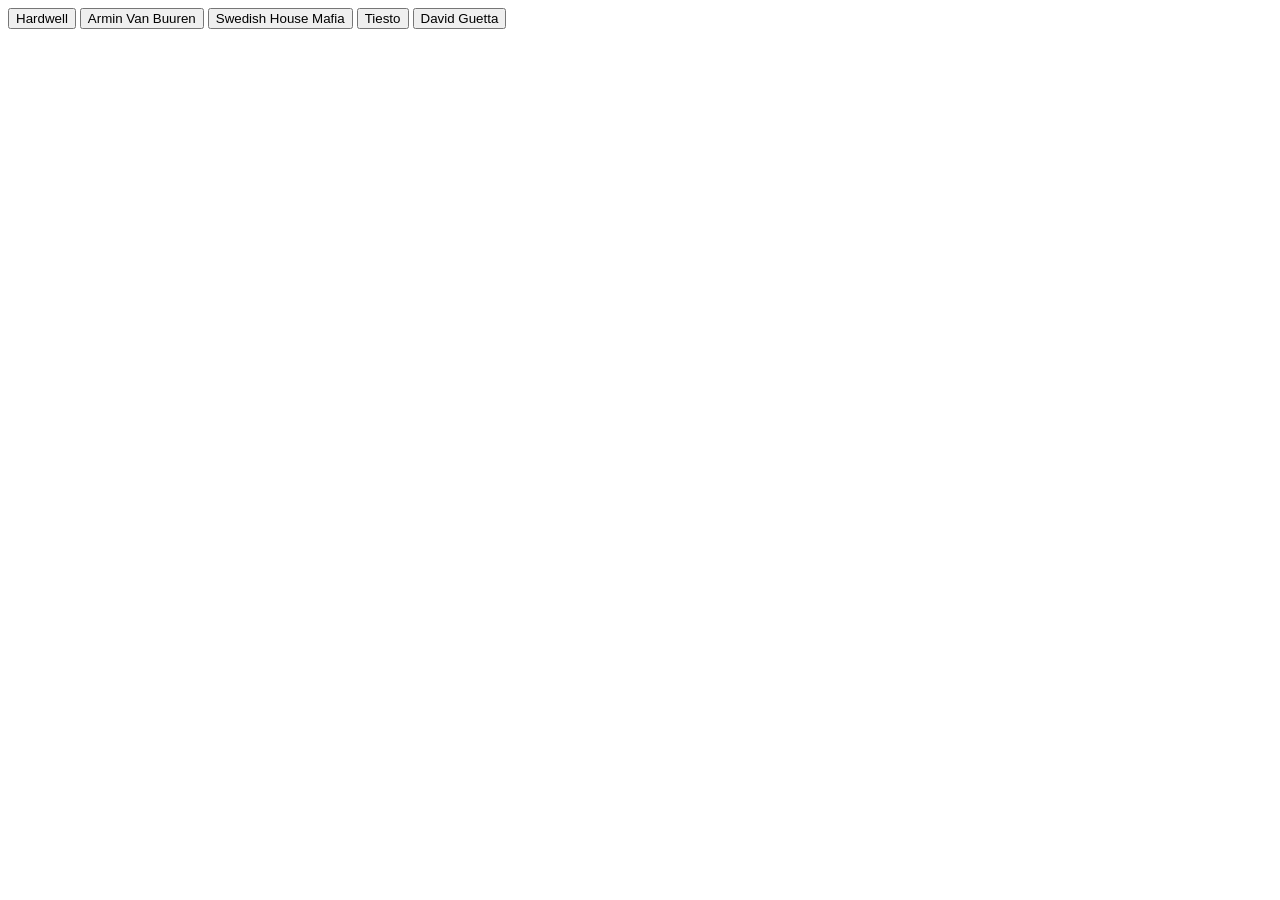
==== week-06.html @ e5790fd2 "Initial commits" ====
<!DOCTYPE html>
<html lang="en">

<head>
  <meta charset="utf-8">
  <title>Giphy</title>
</head>

<body>
  <div id="buttons">
    
    <button data-person="hardwell">
      Hardwell
    </button>
    <button data-person="armin van buuren">
      Armin Van Buuren
    </button>

    <button data-person="swedish house mafia">
      Swedish House Mafia
    </button>

    <button data-person="tiesto">
      Tiesto
    </button>

    <button data-person="david guetta">
      David Guetta
    </button>
    
  </div>

  <div id="gifs-appear-here">
  </div>

  <script src="https://cdnjs.cloudflare.com/ajax/libs/jquery/3.2.1/jquery.min.js"></script>
  <script type="text/javascript">
    $("button").on("click", function() {
      var person = $(this).attr("data-person");
      var queryURL = "https://api.giphy.com/v1/gifs/search?q=" +
        person + "&api_key=dc6zaTOxFJmzC&limit=10";

      $.ajax({
        url: queryURL,
        method: "GET"
      })
        .then(function(response) {
          var results = response.data;

          for (var i = 0; i < results.length; i++) {
            var gifDiv = $("<div class='item'>");

            var rating = results[i].rating;

            var p = $("<p>").text("Rating: " + rating);

            var personImage = $("<img>");
            personImage.attr("src", results[i].images.fixed_height.url);

            gifDiv.prepend(p);
            gifDiv.prepend(personImage);

            $("#gifs-appear-here").prepend(gifDiv);
          }
        });
    });
  </script>
</body>

</html>
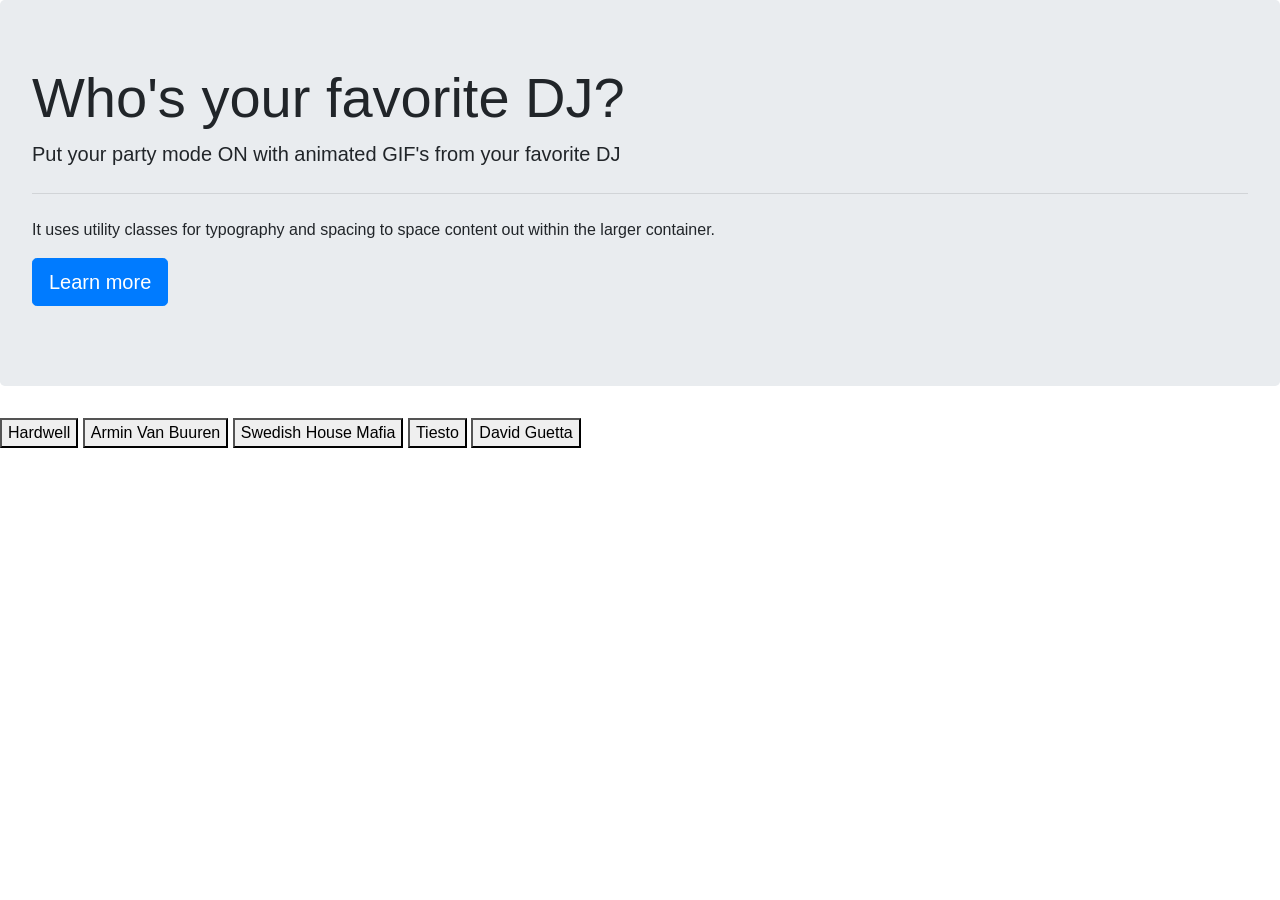
==== commit c157f311: "add files" ====
--- a/week-06.html
+++ b/week-06.html
@@ -4,9 +4,22 @@
 <head>
   <meta charset="utf-8">
   <title>Giphy</title>
+  <link rel="stylesheet" href="https://maxcdn.bootstrapcdn.com/bootstrap/4.0.0/css/bootstrap.min.css" integrity="sha384-Gn5384xqQ1aoWXA+058RXPxPg6fy4IWvTNh0E263XmFcJlSAwiGgFAW/dAiS6JXm" crossorigin="anonymous">
 </head>
 
 <body>
+
+        <div class="jumbotron">
+                <h1 class="display-4">Who's your favorite DJ?</h1>
+                <p class="lead">Put your party mode ON with animated GIF's from your favorite DJ</p>
+                <hr class="my-4">
+                <p>It uses utility classes for typography and spacing to space content out within the larger container.</p>
+                <p class="lead">
+                  <a class="btn btn-primary btn-lg" href="#" role="button">Learn more</a>
+                </p>
+              </div>
+      
+
   <div id="buttons">
     
     <button data-person="hardwell">
@@ -35,10 +48,10 @@
 
   <script src="https://cdnjs.cloudflare.com/ajax/libs/jquery/3.2.1/jquery.min.js"></script>
   <script type="text/javascript">
+    
     $("button").on("click", function() {
       var person = $(this).attr("data-person");
-      var queryURL = "https://api.giphy.com/v1/gifs/search?q=" +
-        person + "&api_key=dc6zaTOxFJmzC&limit=10";
+      var queryURL = "https://api.giphy.com/v1/gifs/search?q=" + person + "&api_key=dc6zaTOxFJmzC&limit=10";
 
       $.ajax({
         url: queryURL,
@@ -60,10 +73,26 @@
             gifDiv.prepend(p);
             gifDiv.prepend(personImage);
 
-            $("#gifs-appear-here").prepend(gifDiv);
+            $("#gifs-appear-here").prepend(gifDiv);           
+
           }
         });
     });
+
+    // Function to start GIF sill and click to make move and click back to make still
+
+    // $(".gif").on("click", function() {
+    //     var state = $(this).attr("data-state");
+
+    //         if (state === "still") {
+    //         $(this).attr("src", $(this).attr("data-animate"));
+    //         $(this).attr("data-state", "animate");
+    //     } else {
+    //         $(this).attr("src", $(this).attr("data-still"));
+    //         $(this).attr("data-state", "still");
+    //     }
+    // });
+
   </script>
 </body>
 
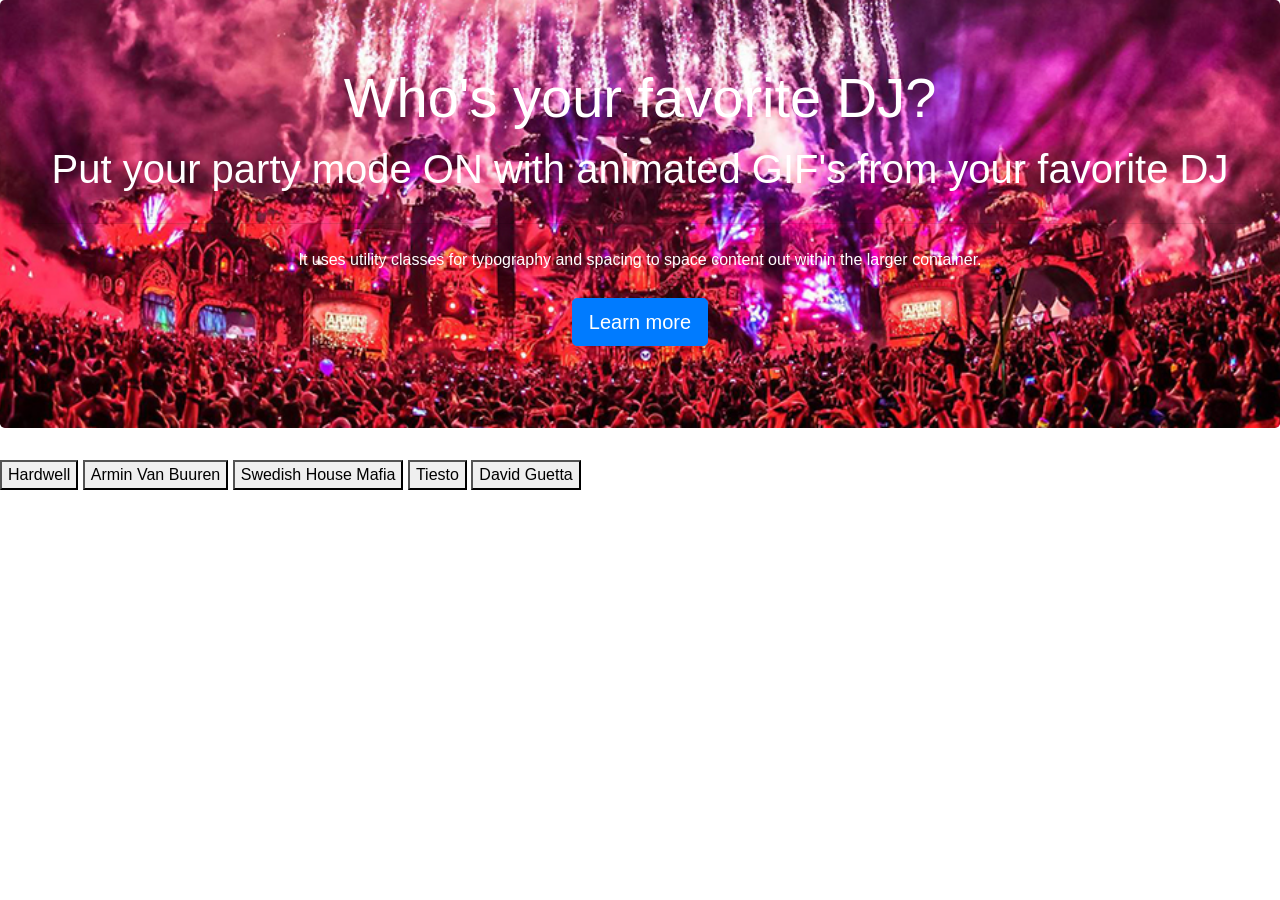
==== commit daa6a092: "add files" ====
--- a/week-06.html
+++ b/week-06.html
@@ -4,7 +4,11 @@
 <head>
   <meta charset="utf-8">
   <title>Giphy</title>
+
   <link rel="stylesheet" href="https://maxcdn.bootstrapcdn.com/bootstrap/4.0.0/css/bootstrap.min.css" integrity="sha384-Gn5384xqQ1aoWXA+058RXPxPg6fy4IWvTNh0E263XmFcJlSAwiGgFAW/dAiS6JXm" crossorigin="anonymous">
+
+  <link rel="stylesheet" type="text/css" media="screen" href="assets/css/styles.css">
+
 </head>
 
 <body>
@@ -18,7 +22,8 @@
                   <a class="btn btn-primary btn-lg" href="#" role="button">Learn more</a>
                 </p>
               </div>
-      
+
+         
 
   <div id="buttons">
     
--- a/assets/css/styles.css
+++ b/assets/css/styles.css
@@ -0,0 +1,16 @@
+.jumbotron {
+    background:url('../images/tl2017.jpg');
+    background-position: bottom;
+    background-repeat: no-repeat;
+    background-size: cover;
+    color: white;
+    text-align: center;
+}
+
+h1, .lead {
+    color: white;
+    font-style: bold;
+    font-size: 40px;
+    text-align: center;
+}
+
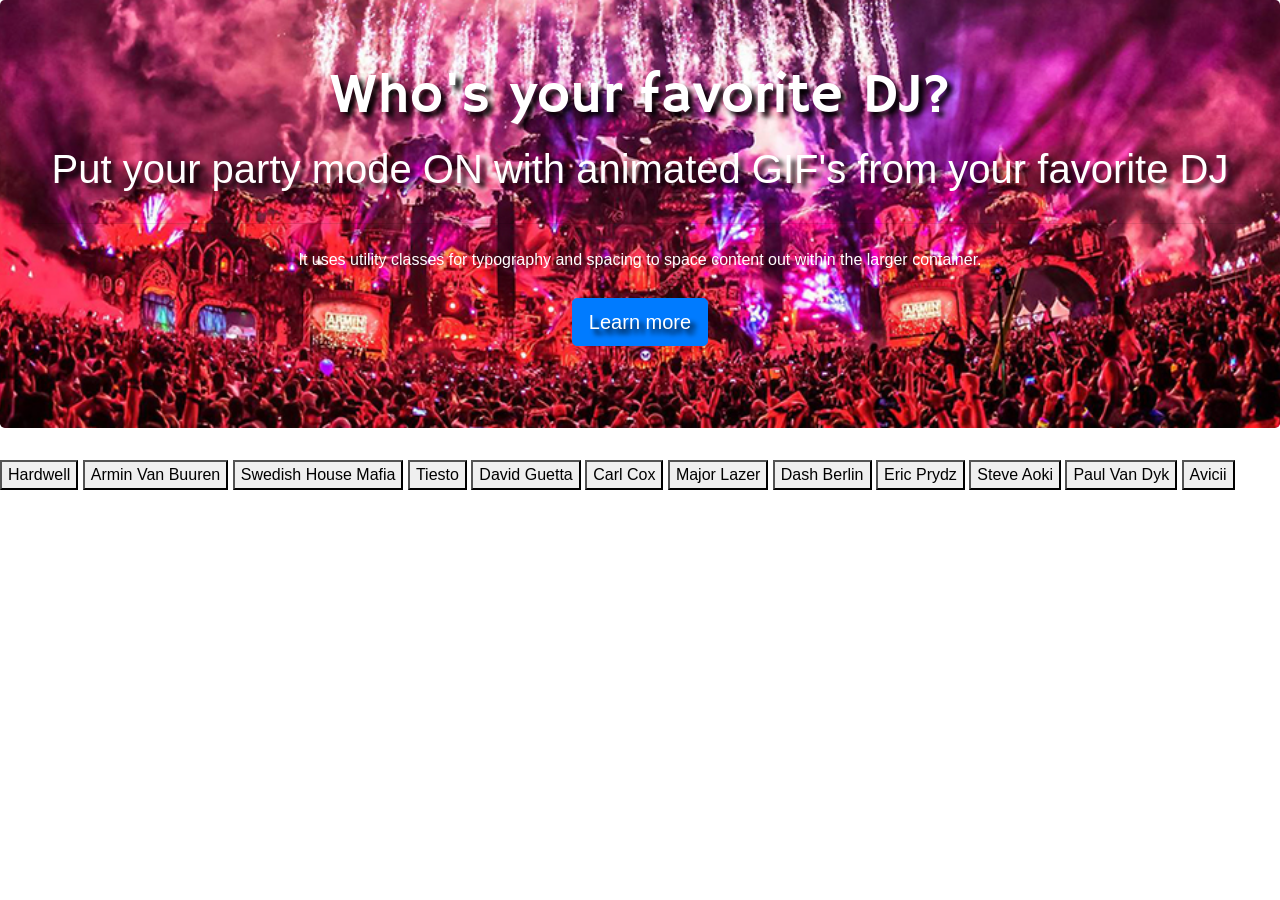
==== commit ae96bee8: "add styles" ====
--- a/week-06.html
+++ b/week-06.html
@@ -5,8 +5,10 @@
   <meta charset="utf-8">
   <title>Giphy</title>
 
+  <!-- Bootstrap CDN -->
   <link rel="stylesheet" href="https://maxcdn.bootstrapcdn.com/bootstrap/4.0.0/css/bootstrap.min.css" integrity="sha384-Gn5384xqQ1aoWXA+058RXPxPg6fy4IWvTNh0E263XmFcJlSAwiGgFAW/dAiS6JXm" crossorigin="anonymous">
-
+  <!-- Google fonts -->
+  <link href="https://fonts.googleapis.com/css?family=Hammersmith+One" rel="stylesheet">
   <link rel="stylesheet" type="text/css" media="screen" href="assets/css/styles.css">
 
 </head>
@@ -27,26 +29,22 @@
 
   <div id="buttons">
     
-    <button data-person="hardwell">
-      Hardwell
-    </button>
-    <button data-person="armin van buuren">
-      Armin Van Buuren
-    </button>
-
-    <button data-person="swedish house mafia">
-      Swedish House Mafia
-    </button>
-
-    <button data-person="tiesto">
-      Tiesto
-    </button>
-
-    <button data-person="david guetta">
-      David Guetta
-    </button>
+    <button data-person="hardwell">Hardwell</button>
+    <button data-person="armin van buuren">Armin Van Buuren</button>
+    <button data-person="swedish house mafia">Swedish House Mafia</button>
+    <button data-person="tiesto">Tiesto</button>
+    <button data-person="david guetta">David Guetta</button>
+    <button data-person="dj carl cox">Carl Cox</button>
+    <button data-person="dj major lazer">Major Lazer</button>
+    <button data-person="dash berlin">Dash Berlin</button>
+    <button data-person="dj eric prydz">Eric Prydz</button>
+    <button data-person="steve aoki">Steve Aoki</button>
+    <button data-person="paul van dyk">Paul Van Dyk</button>
+    <button data-person="avicii">Avicii</button>
     
   </div>
+
+<br>
 
   <div id="gifs-appear-here">
   </div>
--- a/assets/css/styles.css
+++ b/assets/css/styles.css
@@ -7,10 +7,15 @@
     text-align: center;
 }
 
+h1 {
+    font-family: 'Hammersmith One', sans-serif;
+}
+
 h1, .lead {
     color: white;
     font-style: bold;
     font-size: 40px;
     text-align: center;
+    text-shadow: 5px 5px 5px rgba(0, 0, 0, 1);
 }
 
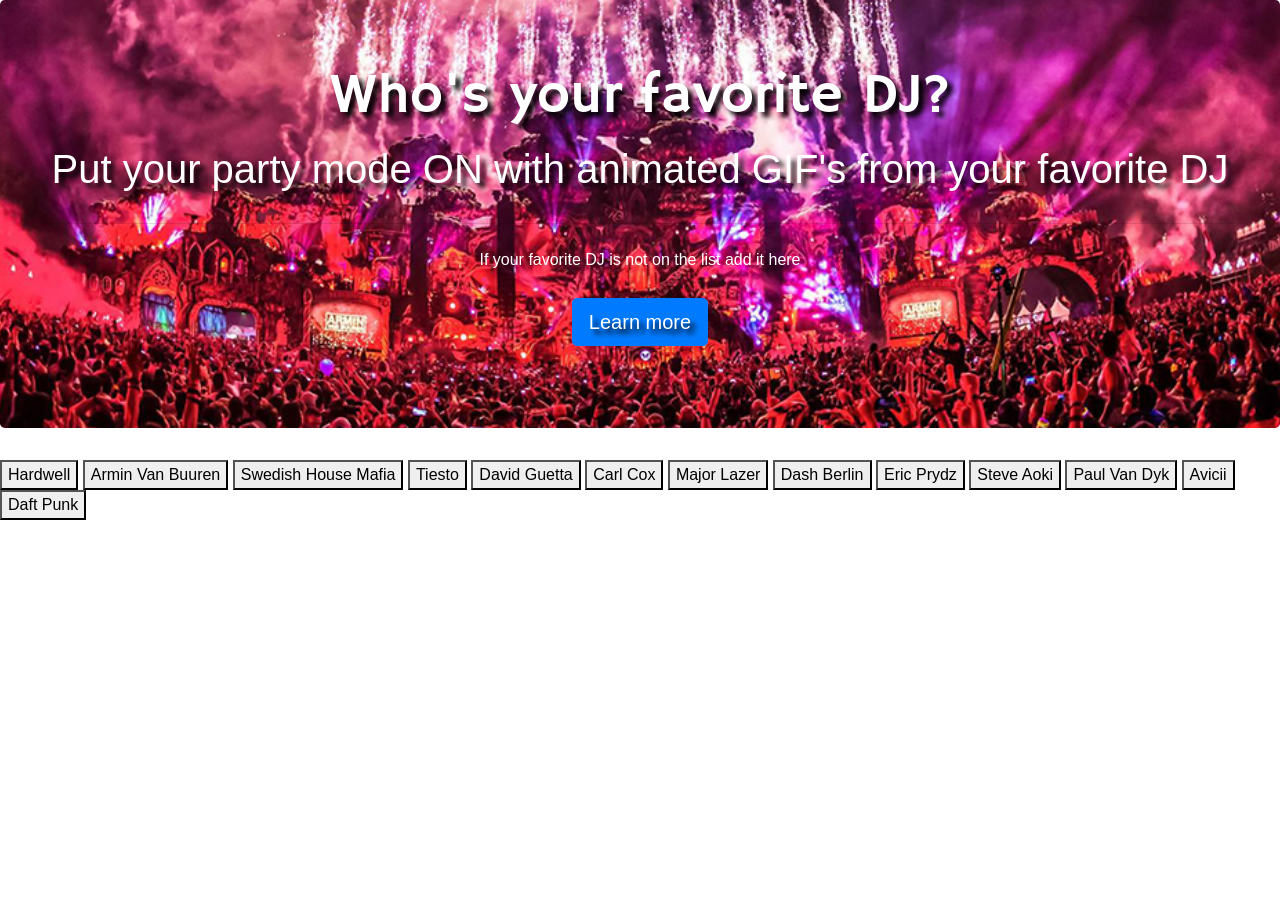
==== commit 3cd6c799: "add styles" ====
--- a/week-06.html
+++ b/week-06.html
@@ -19,13 +19,13 @@
                 <h1 class="display-4">Who's your favorite DJ?</h1>
                 <p class="lead">Put your party mode ON with animated GIF's from your favorite DJ</p>
                 <hr class="my-4">
-                <p>It uses utility classes for typography and spacing to space content out within the larger container.</p>
+                <p>If your favorite DJ is not on the list add it here</p>
                 <p class="lead">
                   <a class="btn btn-primary btn-lg" href="#" role="button">Learn more</a>
                 </p>
-              </div>
+        </div>
 
-         
+
 
   <div id="buttons">
     
@@ -41,6 +41,7 @@
     <button data-person="steve aoki">Steve Aoki</button>
     <button data-person="paul van dyk">Paul Van Dyk</button>
     <button data-person="avicii">Avicii</button>
+    <button data-person="daft punk">Daft Punk</button>
     
   </div>
 
@@ -52,6 +53,29 @@
   <script src="https://cdnjs.cloudflare.com/ajax/libs/jquery/3.2.1/jquery.min.js"></script>
   <script type="text/javascript">
     
+document.addEventListener('DOMContentLoaded', function () {
+	q = "finger guns"; // search query
+	
+	request = new XMLHttpRequest;
+	request.open('GET', 'http://api.giphy.com/v1/gifs/random?api_key=dc6zaTOxFJmzC&tag='+q, true);
+	
+	request.onload = function() {
+		if (request.status >= 200 && request.status < 400){
+			data = JSON.parse(request.responseText).data.image_url;
+			console.log(data);
+			document.getElementById("giphyme").innerHTML = '<center><img src = "'+data+'"  title="GIF via Giphy"></center>';
+		} else {
+			console.log('reached giphy, but API returned an error');
+		 }
+	};
+
+	request.onerror = function() {
+		console.log('connection error');
+	};
+
+	request.send();
+});
+
     $("button").on("click", function() {
       var person = $(this).attr("data-person");
       var queryURL = "https://api.giphy.com/v1/gifs/search?q=" + person + "&api_key=dc6zaTOxFJmzC&limit=10";
--- a/assets/css/styles.css
+++ b/assets/css/styles.css
@@ -19,3 +19,4 @@
     text-shadow: 5px 5px 5px rgba(0, 0, 0, 1);
 }
 
+
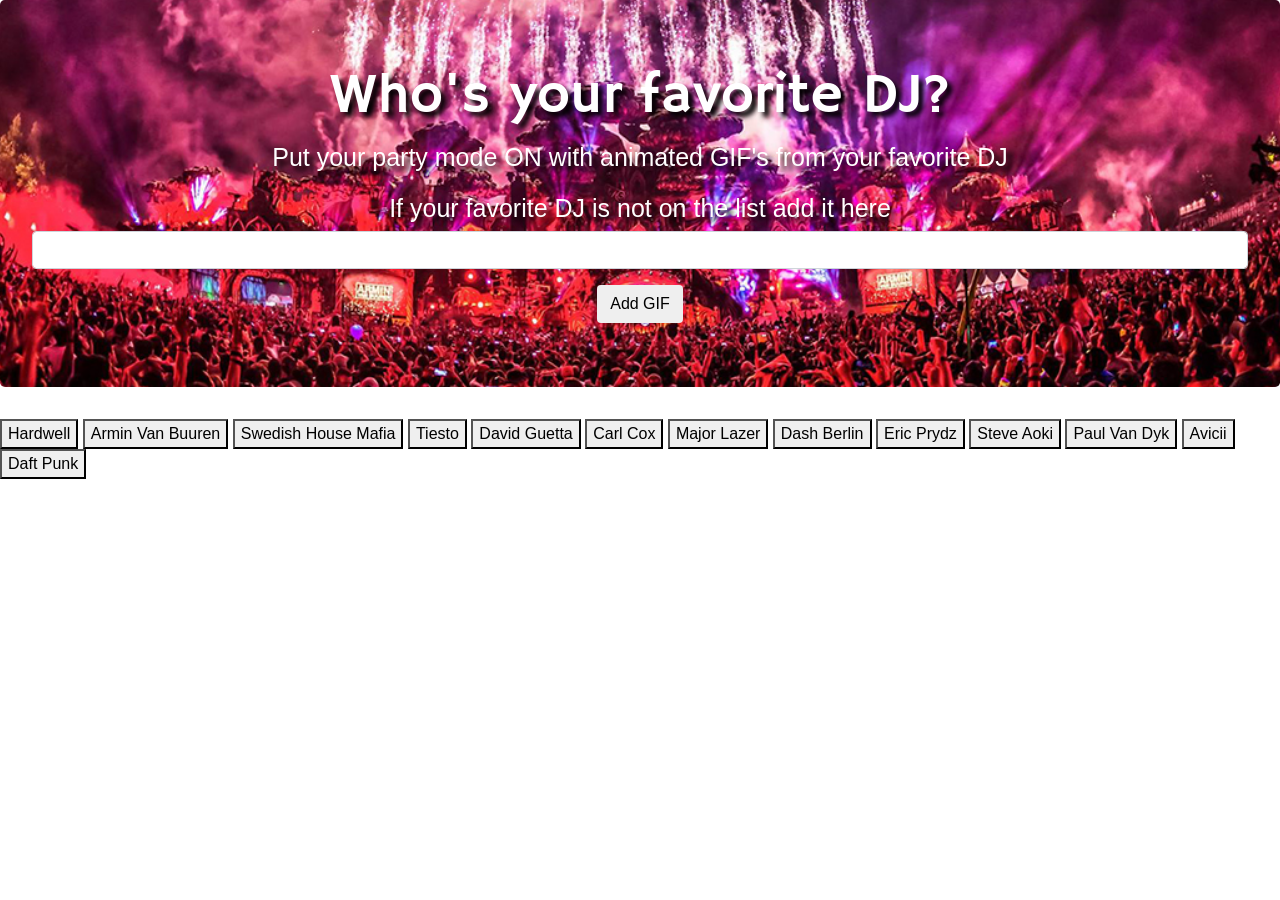
==== commit ad7213d0: "add javascript" ====
--- a/week-06.html
+++ b/week-06.html
@@ -18,11 +18,14 @@
         <div class="jumbotron">
                 <h1 class="display-4">Who's your favorite DJ?</h1>
                 <p class="lead">Put your party mode ON with animated GIF's from your favorite DJ</p>
-                <hr class="my-4">
-                <p>If your favorite DJ is not on the list add it here</p>
-                <p class="lead">
-                  <a class="btn btn-primary btn-lg" href="#" role="button">Learn more</a>
-                </p>
+                                
+                <form action="/action_page.php">
+                  <div class="form-group">
+                    <h5>If your favorite DJ is not on the list add it here</h5>
+                    <input type="text" class="form-control" id="search">
+                  </div>
+                  <button type="submit" class="btn btn-default" id="searchBtn">Add GIF</button>
+                </form>
         </div>
 
 
@@ -49,78 +52,9 @@
 
   <div id="gifs-appear-here">
   </div>
+  <script src="https://cdnjs.cloudflare.com/ajax/libs/jquery/3.2.1/jquery.min.js"></script>
 
-  <script src="https://cdnjs.cloudflare.com/ajax/libs/jquery/3.2.1/jquery.min.js"></script>
-  <script type="text/javascript">
-    
-document.addEventListener('DOMContentLoaded', function () {
-	q = "finger guns"; // search query
-	
-	request = new XMLHttpRequest;
-	request.open('GET', 'http://api.giphy.com/v1/gifs/random?api_key=dc6zaTOxFJmzC&tag='+q, true);
-	
-	request.onload = function() {
-		if (request.status >= 200 && request.status < 400){
-			data = JSON.parse(request.responseText).data.image_url;
-			console.log(data);
-			document.getElementById("giphyme").innerHTML = '<center><img src = "'+data+'"  title="GIF via Giphy"></center>';
-		} else {
-			console.log('reached giphy, but API returned an error');
-		 }
-	};
+	<script type="text/javascript" src="assets/javascript/app.js"></script>
 
-	request.onerror = function() {
-		console.log('connection error');
-	};
-
-	request.send();
-});
-
-    $("button").on("click", function() {
-      var person = $(this).attr("data-person");
-      var queryURL = "https://api.giphy.com/v1/gifs/search?q=" + person + "&api_key=dc6zaTOxFJmzC&limit=10";
-
-      $.ajax({
-        url: queryURL,
-        method: "GET"
-      })
-        .then(function(response) {
-          var results = response.data;
-
-          for (var i = 0; i < results.length; i++) {
-            var gifDiv = $("<div class='item'>");
-
-            var rating = results[i].rating;
-
-            var p = $("<p>").text("Rating: " + rating);
-
-            var personImage = $("<img>");
-            personImage.attr("src", results[i].images.fixed_height.url);
-
-            gifDiv.prepend(p);
-            gifDiv.prepend(personImage);
-
-            $("#gifs-appear-here").prepend(gifDiv);           
-
-          }
-        });
-    });
-
-    // Function to start GIF sill and click to make move and click back to make still
-
-    // $(".gif").on("click", function() {
-    //     var state = $(this).attr("data-state");
-
-    //         if (state === "still") {
-    //         $(this).attr("src", $(this).attr("data-animate"));
-    //         $(this).attr("data-state", "animate");
-    //     } else {
-    //         $(this).attr("src", $(this).attr("data-still"));
-    //         $(this).attr("data-state", "still");
-    //     }
-    // });
-
-  </script>
 </body>
-
 </html>
--- a/assets/css/styles.css
+++ b/assets/css/styles.css
@@ -11,12 +11,15 @@
     font-family: 'Hammersmith One', sans-serif;
 }
 
-h1, .lead {
+h1, h5, .lead {
     color: white;
     font-style: bold;
-    font-size: 40px;
+    font-size: 25px;
     text-align: center;
     text-shadow: 5px 5px 5px rgba(0, 0, 0, 1);
 }
 
+.form-control {
+    text-align: center;
+}
 
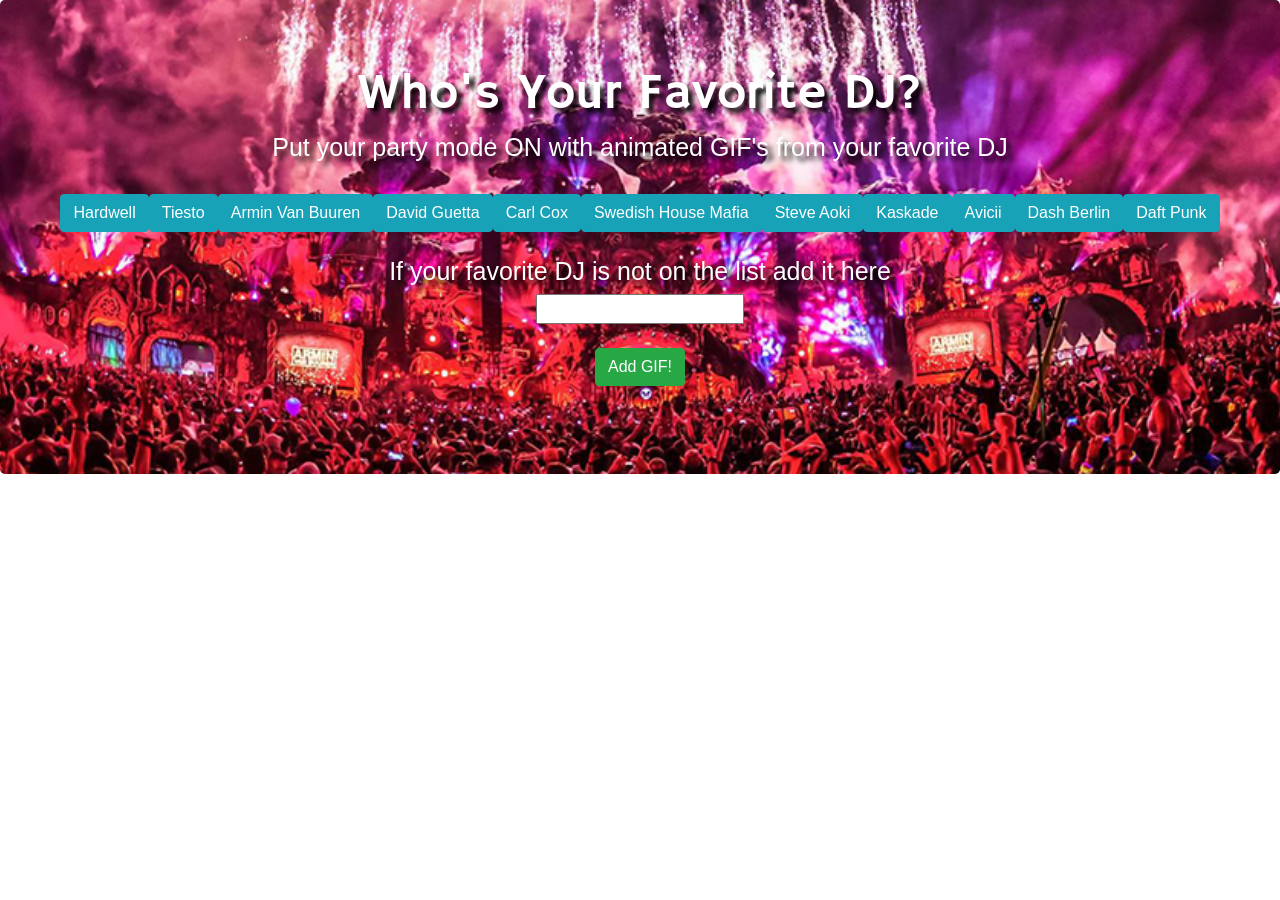
==== commit 03b26cd2: "final commits" ====
--- a/week-06.html
+++ b/week-06.html
@@ -1,59 +1,41 @@
 <!DOCTYPE html>
-<html lang="en">
+<html>
+<head>
+	<title>Best DJ's GIFs</title>
+</head>
 
-<head>
-  <meta charset="utf-8">
-  <title>Giphy</title>
+	<link rel="stylesheet" type="text/css" href="assets/css/style.css">
 
-  <!-- Bootstrap CDN -->
+	<!-- Bootstrap CDN -->
   <link rel="stylesheet" href="https://maxcdn.bootstrapcdn.com/bootstrap/4.0.0/css/bootstrap.min.css" integrity="sha384-Gn5384xqQ1aoWXA+058RXPxPg6fy4IWvTNh0E263XmFcJlSAwiGgFAW/dAiS6JXm" crossorigin="anonymous">
+  
   <!-- Google fonts -->
   <link href="https://fonts.googleapis.com/css?family=Hammersmith+One" rel="stylesheet">
   <link rel="stylesheet" type="text/css" media="screen" href="assets/css/styles.css">
 
-</head>
+<body>
+	
+	<div class="jumbotron">
+		<h1>Who's Your Favorite DJ?</h1>
+		<h3>Put your party mode ON with animated GIF's from your favorite DJ</h3><br>	
+		<!--New buttons added-->
+		<div id="newbuttons"></div>
 
-<body>
+		<form id="gif-form">
+			<label for="gif-input"></label>
+			<h3>If your favorite DJ is not on the list add it here</h3>
+			<input type="text" id="gif-input"><br><br>
 
-        <div class="jumbotron">
-                <h1 class="display-4">Who's your favorite DJ?</h1>
-                <p class="lead">Put your party mode ON with animated GIF's from your favorite DJ</p>
-                                
-                <form action="/action_page.php">
-                  <div class="form-group">
-                    <h5>If your favorite DJ is not on the list add it here</h5>
-                    <input type="text" class="form-control" id="search">
-                  </div>
-                  <button type="submit" class="btn btn-default" id="searchBtn">Add GIF</button>
-                </form>
-        </div>
+			<!--Button click adds new gif-->
+			<input id="add-gif" type="submit" value="Add GIF!" class="btn btn-success">
+		</form><br>
+  </div>
+  
+  <!--GIFs will be appended to this div element-->
+  <div id="gif-view"></div>
 
-
-
-  <div id="buttons">
-    
-    <button data-person="hardwell">Hardwell</button>
-    <button data-person="armin van buuren">Armin Van Buuren</button>
-    <button data-person="swedish house mafia">Swedish House Mafia</button>
-    <button data-person="tiesto">Tiesto</button>
-    <button data-person="david guetta">David Guetta</button>
-    <button data-person="dj carl cox">Carl Cox</button>
-    <button data-person="dj major lazer">Major Lazer</button>
-    <button data-person="dash berlin">Dash Berlin</button>
-    <button data-person="dj eric prydz">Eric Prydz</button>
-    <button data-person="steve aoki">Steve Aoki</button>
-    <button data-person="paul van dyk">Paul Van Dyk</button>
-    <button data-person="avicii">Avicii</button>
-    <button data-person="daft punk">Daft Punk</button>
-    
-  </div>
-
-<br>
-
-  <div id="gifs-appear-here">
-  </div>
-  <script src="https://cdnjs.cloudflare.com/ajax/libs/jquery/3.2.1/jquery.min.js"></script>
-
+	<script type="text/javascript" src="https://code.jquery.com/jquery-3.1.1.min.js"
+	  integrity="sha256-hVVnYaiADRTO2PzUGmuLJr8BLUSjGIZsDYGmIJLv2b8="crossorigin="anonymous"></script>
 	<script type="text/javascript" src="assets/javascript/app.js"></script>
 
 </body>
--- a/assets/css/styles.css
+++ b/assets/css/styles.css
@@ -9,9 +9,11 @@
 
 h1 {
     font-family: 'Hammersmith One', sans-serif;
+    font-size: 50px;
+    text-shadow: 5px 5px 5px rgba(0, 0, 0, 1);
 }
 
-h1, h5, .lead {
+h3 {
     color: white;
     font-style: bold;
     font-size: 25px;
@@ -19,7 +21,4 @@
     text-shadow: 5px 5px 5px rgba(0, 0, 0, 1);
 }
 
-.form-control {
-    text-align: center;
-}
 
